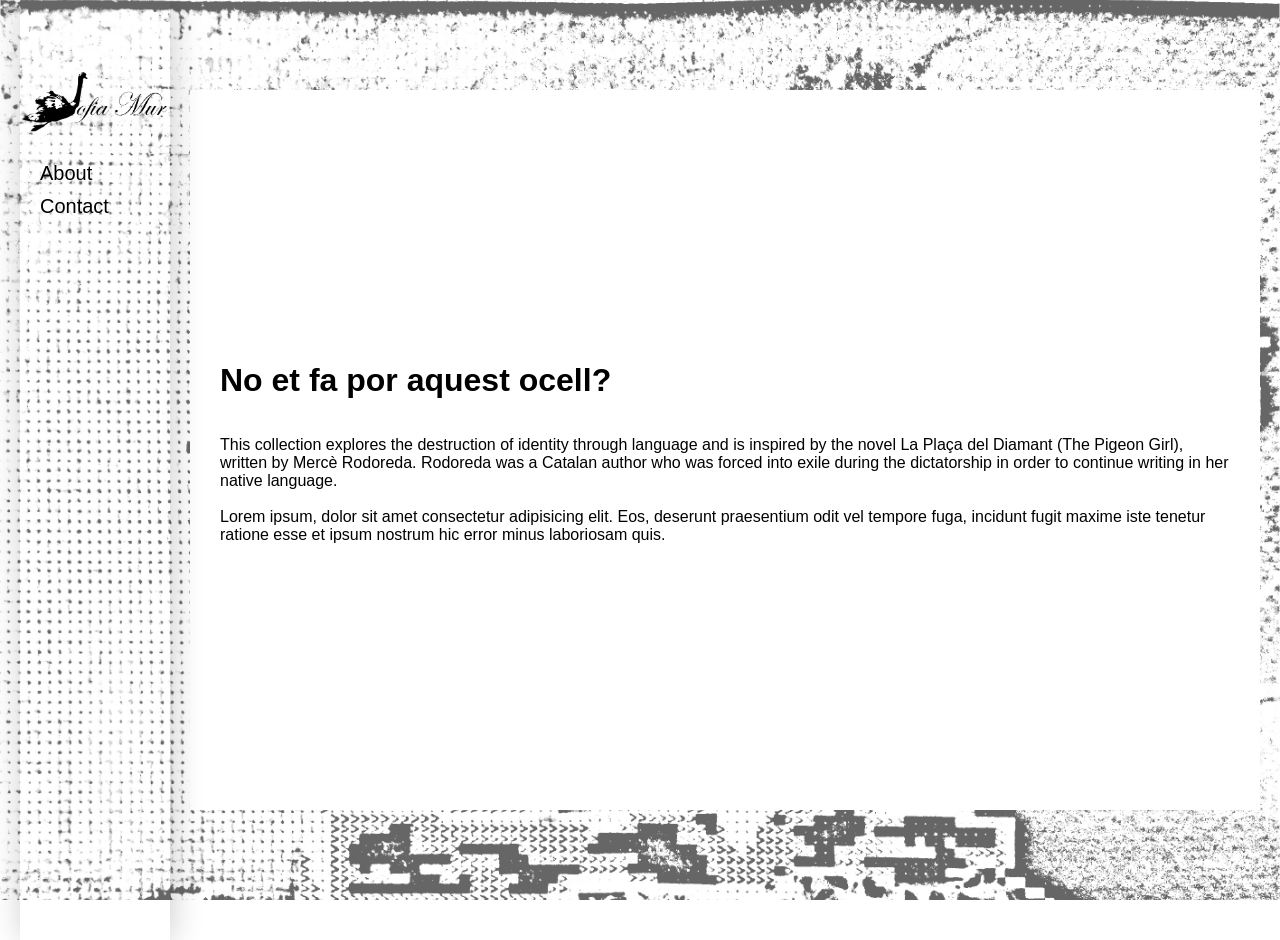
==== about.html @ a0a4add6 "about añadida carta del about" ====
<!doctype html>
<html>
  <head>
    <meta charset="UTF-8" />
    <title>Sofia Mur | Fashion Designer</title>
    <link rel="stylesheet" href="styles.css" />
  </head>

  <body>    
    <div class="menu">
      <a href="index.html">
        <img src="img/Logo/LogoE2.png" class="ordenador"alt="Logo de Sofia Mur" />
        <img src="img/Logo/Cisne.png" class="tablet-movil"alt="Logo de Sofia Mur" />
      </a>
      <a href="about.html">About</a>
      <a href="contact.html">Contact</a>
    </div>

    <div class="card-about">
        <h1>No et fa por aquest ocell?</h1>
        <p>This collection explores the destruction of identity through language and is inspired by the novel La Plaça del Diamant (The Pigeon Girl), written by Mercè Rodoreda. Rodoreda was a Catalan author who was forced into exile during the dictatorship in order to continue writing in her native language.
            <br><br>
            Lorem ipsum, dolor sit amet consectetur adipisicing elit. Eos, deserunt praesentium odit vel tempore fuga, incidunt fugit maxime iste tenetur ratione esse et ipsum nostrum hic error minus laboriosam quis.
        </p>
    </div>

    <script src="slider.js"></script>
  </body>
</html>
---- styles.css ----
html,
body {
  margin: 0;
  padding: 0;
  width: 100%;
  min-height: 100vh;
}

body {
  overflow: hidden;
  display: flex;
}

body::before { /* fondo */
  content: "";
  position: fixed;
  top: 0;
  left: 0;
  width: 100vw;
  height: 100vh;
  background-image: url("img/Fondo2.webp");

  background-size: cover;
  background-position: center center;
  background-repeat: no-repeat;

  background-attachment: fixed;

  opacity: 0.6;

  z-index: -1;

  -webkit-background-size: cover;
  -moz-background-size: cover;
  -o-background-size: cover;
}

.menu {
  position: relative;
  height: 100vh;
  width: 160px;
  max-width: 160px;
  margin: 0 20px;
  padding-top: 40px;
  background-color: rgba(255, 255, 255, 0);
  box-shadow: 2px 0 30px rgba(0, 0, 0, 0.2);
}

.ordenador { /* Logo */
  display: block;
  width: 150px;
  height: auto;
  margin: 30px 0;
}

.tablet-movil {/* Logo */
  display: none;
}

.menu a:first-child {
  margin: 0;
  padding: 0;
  height: auto;
}

.menu a {
  font-size: 20px;
  color: black;
  text-decoration: none;
  font-family: "Helvetica", sans-serif;
  display: block;
  margin: 10px 20px;
}

.menu a:hover {
  text-decoration: underline;
}

.slider {
  margin-top: 10vh;
  height: 80vh;
  display: flex;
  gap: 20px;
  overflow-x: auto;
  overflow-y: hidden;
  box-shadow: 2px 0 30px rgba(0, 0, 0, 0.3);
}

/* Ocultar barra de scroll */
.slider::-webkit-scrollbar {
  display: none;
}

.slider a,
.slider div {
  height: 80vh;
  width: auto;
  flex-shrink: 0;
  box-shadow: 2px 0 30px rgba(0, 0, 0, 0.6);
}

.slider a:last-of-type,
.slider div:last-of-type {
  margin-right: 20px;
}

.slider a img,
.slider div img,
.slider div video {
  display: block;
  height: 100%;
  max-width: 100%;
  width: auto;
}

.slider .card {
  width: 350px;
  font-family: Helvetica, sans-serif;
  padding: 30px;
  background-color: rgba(255, 255, 255, 0.8);
  display: flex;
  flex-direction: column;
  justify-content: center;
}

.card-about { /* Tarjeta de texto única del about */
  width: auto;
  height: 80vh;
  min-height: fit-content;
  margin-top: 10vh;
  margin-right: 20px;
  padding: 0 30px;
  font-family: Helvetica, sans-serif;
  background-color: rgba(255, 255, 255);
  display: flex;
  flex-direction: column;
  justify-content: center;
}

/* Tablet y móvil */
@media (max-width: 768px) {
  body {
    flex-direction: column;
    /* overflow-y: auto; */
  }

  .menu {
    position: fixed;
    background-color: rgba(255, 255, 255, 0.8);
    width: 100%;
    max-width: none;
    height: 60px;
    margin: 0;
    padding: 0 55px;
    display: flex;
    align-items: center;
    justify-content: start;
    z-index: 10;
  }

  .ordenador { /* Logo */
    display: none;
  }

  .tablet-movil { /* Logo */
    display: block;
    width: auto;
    height: 50px;
    margin-right: 10px;
  }

  .menu a {
    font-size: 20px !important;
    height: 30px;
    align-content: center;
    padding: 0 5px;
    font-size: 17px;
    margin-right: 35px;
    margin-bottom: 0 !important;
  }

  .slider {
    flex-direction: column;
    height: calc(100vh - 90px);/* -altura menu y altura padding */
    gap: 30px;
    margin-top: 60px;
    padding: 30px 50px;
    overflow-y: auto;
    overflow-x: hidden;
    box-shadow: none;
  }

  .slider a,
  .slider div {
    width: 100%;
    height: auto;
    max-width: 600px;
    margin: 0 auto;
  }

  .slider a:last-of-type,
  .slider div:last-of-type {
    margin-right: 0;
    margin-bottom: 20px;
  }

  .slider a img,
  .slider div img,
  .slider div video {
    width: 100%;
    height: auto;
  }

  .slider .card {
    width: auto;
    min-height: 400px;
    padding: 15px;
  }

  .card-about { /* Tarjeta de texto única del about */
    margin: 90px 50px;
    padding: 0 30px;
  }
}

/* Móvil pequeño */
@media (max-width: 480px) {
  .menu {
    padding: 0 20px;
  }

  .menu a {
    font-size: 15px !important;
    margin-right: 0;
  }

  .tablet-movil { /* Logo */
    margin: 0;
    height: 30px;
  }

  .slider {
    height: calc(100vh - 80px);
    padding: 20px;
    gap: 20px;
  }
  .slider .card {
    padding: 10px;
  }

  .card-about { /* Tarjeta de texto única del about */
    margin: 80px 20px;
    padding: 0 30px;
  }
}
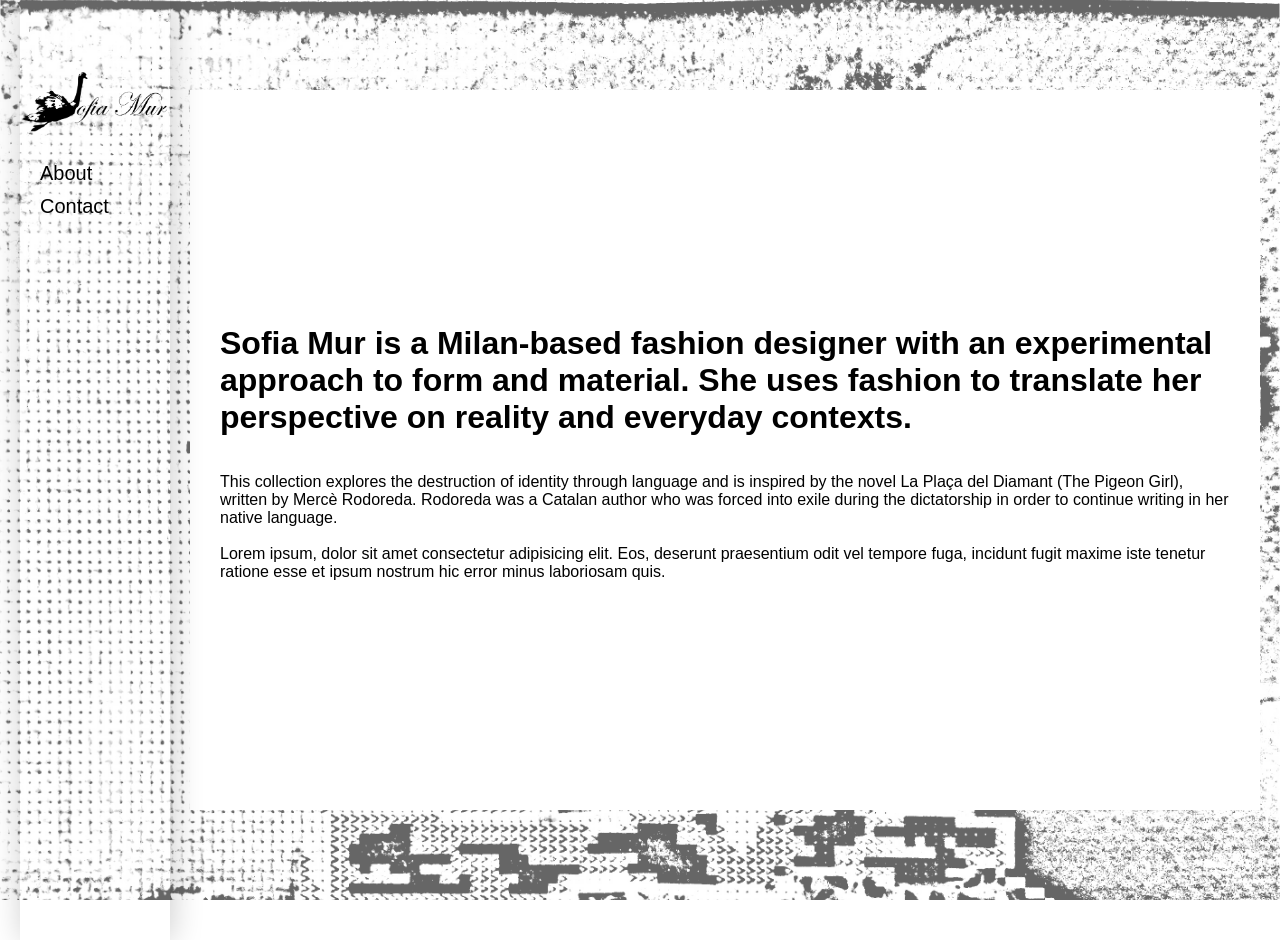
==== commit 9fd8f18e: "abour descripción" ====
--- a/about.html
+++ b/about.html
@@ -17,13 +17,14 @@
     </div>
 
     <div class="card-about">
-        <h1>No et fa por aquest ocell?</h1>
+        <h1>Sofia Mur is a Milan-based fashion designer 
+          with an experimental approach to form and material. 
+          She uses fashion to translate her perspective on reality 
+          and everyday contexts.</h1>
         <p>This collection explores the destruction of identity through language and is inspired by the novel La Plaça del Diamant (The Pigeon Girl), written by Mercè Rodoreda. Rodoreda was a Catalan author who was forced into exile during the dictatorship in order to continue writing in her native language.
             <br><br>
             Lorem ipsum, dolor sit amet consectetur adipisicing elit. Eos, deserunt praesentium odit vel tempore fuga, incidunt fugit maxime iste tenetur ratione esse et ipsum nostrum hic error minus laboriosam quis.
         </p>
     </div>
-
-    <script src="slider.js"></script>
   </body>
 </html>
--- a/styles.css
+++ b/styles.css
@@ -33,6 +33,11 @@
   -webkit-background-size: cover;
   -moz-background-size: cover;
   -o-background-size: cover;
+}
+
+/* Fondo específico para la página about */
+body.fondo-about::before {
+  background-image: url("img/Contact.webp");
 }
 
 .menu {
@@ -46,14 +51,16 @@
   box-shadow: 2px 0 30px rgba(0, 0, 0, 0.2);
 }
 
-.ordenador { /* Logo */
+/* Logo */
+.ordenador {
   display: block;
   width: 150px;
   height: auto;
   margin: 30px 0;
 }
 
-.tablet-movil {/* Logo */
+/* Logo */
+.tablet-movil {
   display: none;
 }
 
@@ -67,7 +74,7 @@
   font-size: 20px;
   color: black;
   text-decoration: none;
-  font-family: "Helvetica", sans-serif;
+  font-family: Helvetica, sans-serif;
   display: block;
   margin: 10px 20px;
 }
@@ -123,7 +130,8 @@
   justify-content: center;
 }
 
-.card-about { /* Tarjeta de texto única del about */
+ /* Tarjeta de texto única del about */
+.card-about {
   width: auto;
   height: 80vh;
   min-height: fit-content;
@@ -137,11 +145,25 @@
   justify-content: center;
 }
 
+/*.text-contact{
+  position: fixed;
+  top: 44%;
+  left: 65%;
+  transform: translate(-50%, -50%);
+  font-size: 2.5vw;
+}
+
+.text-contact a{
+  display: block;
+  color: black;
+  text-decoration: none;
+  font-family: Helvetica, sans-serif;
+}*/
+
 /* Tablet y móvil */
 @media (max-width: 768px) {
   body {
     flex-direction: column;
-    /* overflow-y: auto; */
   }
 
   .menu {
@@ -158,11 +180,13 @@
     z-index: 10;
   }
 
-  .ordenador { /* Logo */
+  /* Logo */
+  .ordenador {
     display: none;
   }
 
-  .tablet-movil { /* Logo */
+  /* Logo */
+  .tablet-movil {
     display: block;
     width: auto;
     height: 50px;
@@ -217,7 +241,8 @@
     padding: 15px;
   }
 
-  .card-about { /* Tarjeta de texto única del about */
+  /* Tarjeta de texto única del about */
+  .card-about {
     margin: 90px 50px;
     padding: 0 30px;
   }
@@ -234,7 +259,8 @@
     margin-right: 0;
   }
 
-  .tablet-movil { /* Logo */
+  /* Logo */
+  .tablet-movil {
     margin: 0;
     height: 30px;
   }
@@ -248,7 +274,8 @@
     padding: 10px;
   }
 
-  .card-about { /* Tarjeta de texto única del about */
+  /* Tarjeta de texto única del about */
+  .card-about {
     margin: 80px 20px;
     padding: 0 30px;
   }
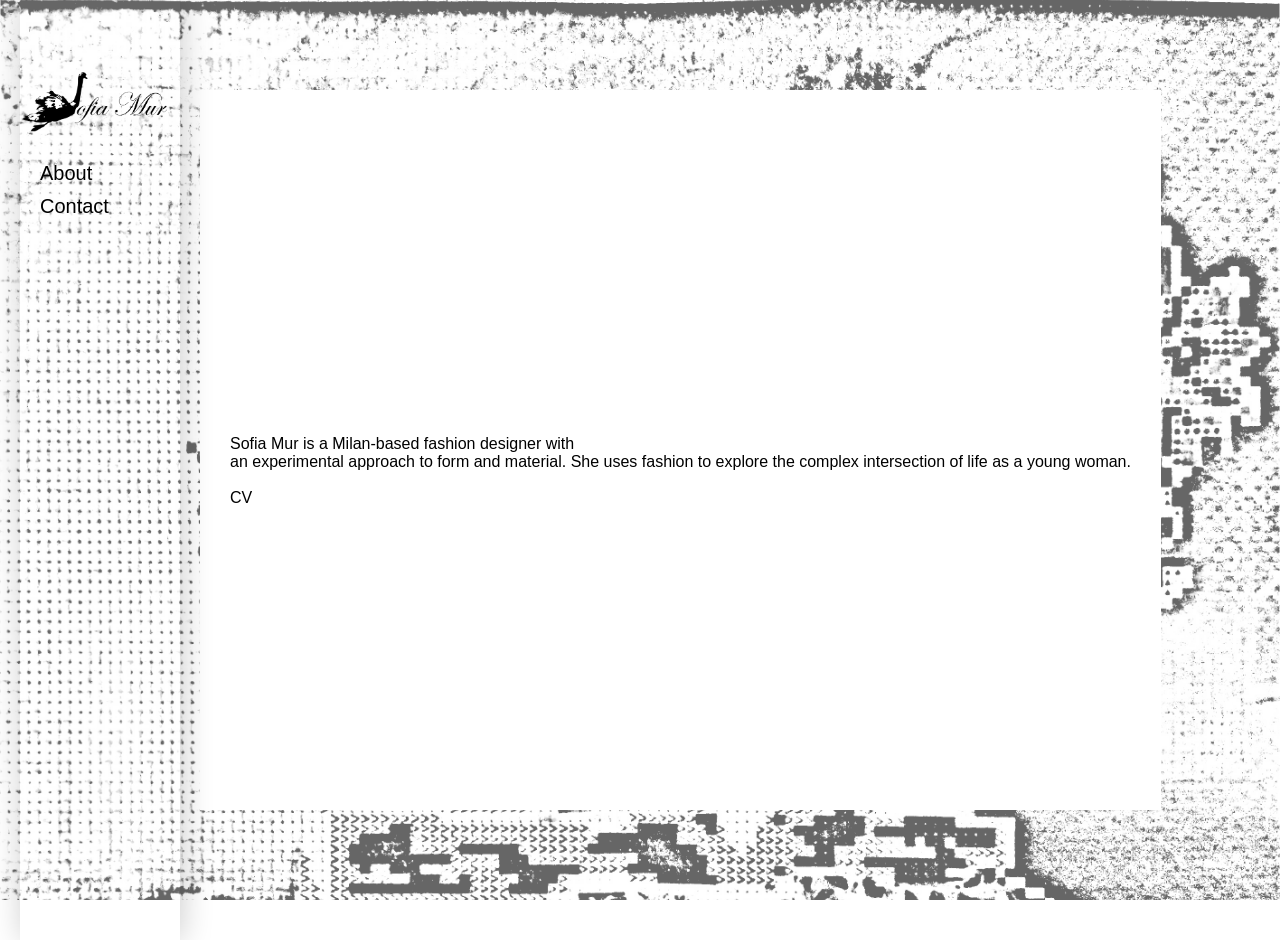
==== commit 6e6541b4: "Update about.html" ====
--- a/about.html
+++ b/about.html
@@ -17,13 +17,12 @@
     </div>
 
     <div class="card-about">
-        <h1>Sofia Mur is a Milan-based fashion designer 
-          with an experimental approach to form and material. 
-          She uses fashion to translate her perspective on reality 
-          and everyday contexts.</h1>
-        <p>This collection explores the destruction of identity through language and is inspired by the novel La Plaça del Diamant (The Pigeon Girl), written by Mercè Rodoreda. Rodoreda was a Catalan author who was forced into exile during the dictatorship in order to continue writing in her native language.
+        <h1></h1>
+        <p>Sofia Mur is a Milan-based fashion designer with 
+          <br>an experimental approach to form and material. She uses fashion to explore the complex intersection 
+          of life as a young woman.
             <br><br>
-            Lorem ipsum, dolor sit amet consectetur adipisicing elit. Eos, deserunt praesentium odit vel tempore fuga, incidunt fugit maxime iste tenetur ratione esse et ipsum nostrum hic error minus laboriosam quis.
+            CV
         </p>
     </div>
   </body>
--- a/styles.css
+++ b/styles.css
@@ -37,7 +37,7 @@
 
 /* Fondo específico para la página about */
 body.fondo-about::before {
-  background-image: url("img/Contact.webp");
+  background-image: url("img/Contact2-10.webp");
 }
 
 .menu {
@@ -145,20 +145,18 @@
   justify-content: center;
 }
 
-/*.text-contact{
+.text-contact{
   position: fixed;
-  top: 44%;
-  left: 65%;
+  top: 48%;
+  left: 62%;
   transform: translate(-50%, -50%);
-  font-size: 2.5vw;
 }
 
 .text-contact a{
   display: block;
-  color: black;
-  text-decoration: none;
-  font-family: Helvetica, sans-serif;
-}*/
+  width: 240px;
+  height: 25px;
+}
 
 /* Tablet y móvil */
 @media (max-width: 768px) {
@@ -246,10 +244,24 @@
     margin: 90px 50px;
     padding: 0 30px;
   }
+
+  .text-contact{
+    left: calc( 78%  - 10% );
+  }
+
+  .text-contact a{
+    width: 180px;
+    height: 21px;
+  }
 }
 
 /* Móvil pequeño */
 @media (max-width: 480px) {
+  /* Fondo específico para la página about en movil*/
+  body.fondo-about::before {
+    background-image: url("img/CONTACTMOVIL-12.webp");
+  }
+
   .menu {
     padding: 0 20px;
   }
@@ -279,4 +291,8 @@
     margin: 80px 20px;
     padding: 0 30px;
   }
-}
+
+  .text-contact{
+    left: 50%;
+  }
+}
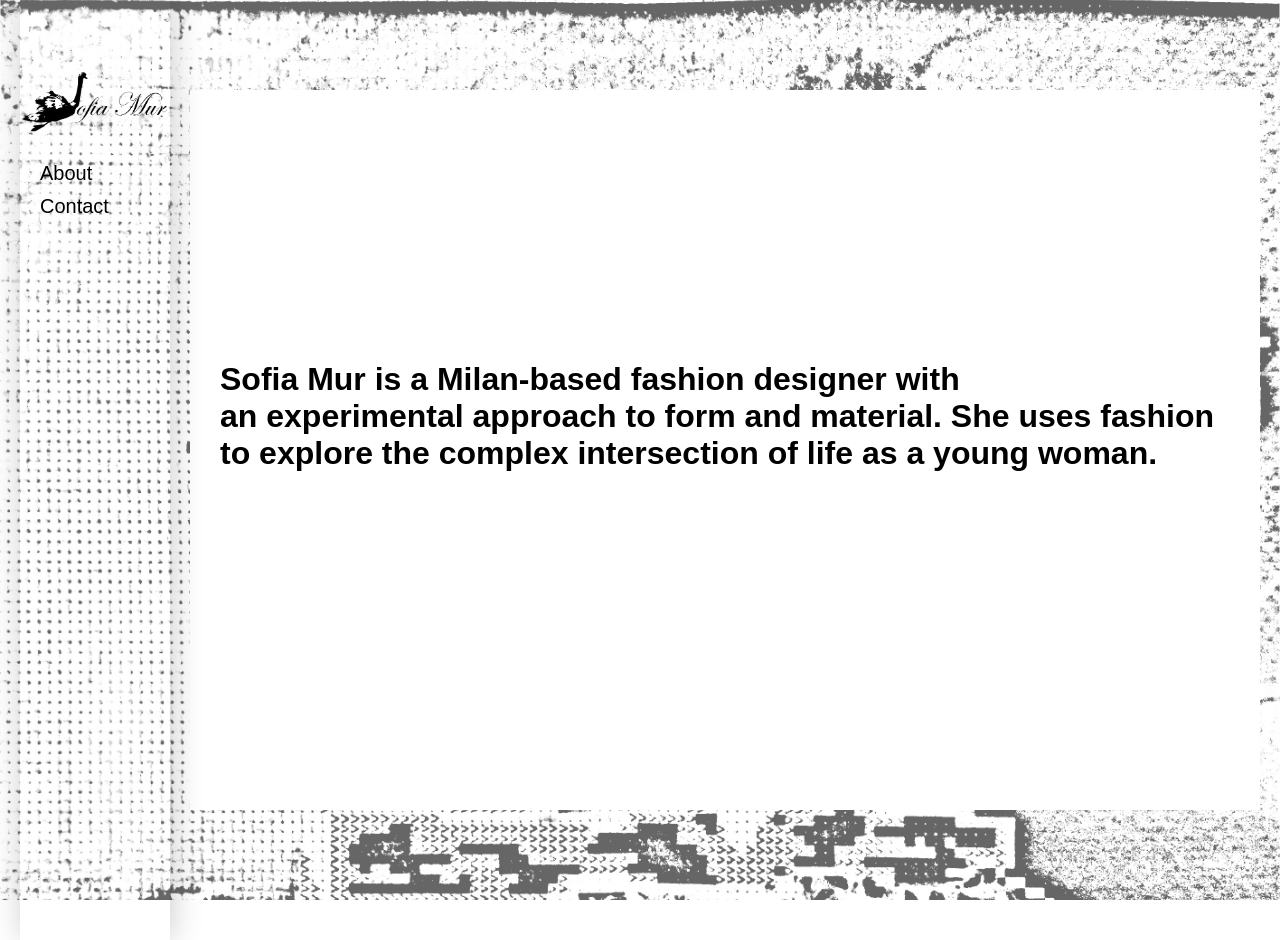
==== commit a9174ed9: "cambios finales" ====
--- a/about.html
+++ b/about.html
@@ -17,12 +17,12 @@
     </div>
 
     <div class="card-about">
-        <h1></h1>
-        <p>Sofia Mur is a Milan-based fashion designer with 
+        <h1>Sofia Mur is a Milan-based fashion designer with 
           <br>an experimental approach to form and material. She uses fashion to explore the complex intersection 
-          of life as a young woman.
+          of life as a young woman.</h1>
+      
             <br><br>
-            CV
+          
         </p>
     </div>
   </body>
--- a/styles.css
+++ b/styles.css
@@ -106,8 +106,7 @@
   box-shadow: 2px 0 30px rgba(0, 0, 0, 0.6);
 }
 
-.slider a:last-of-type,
-.slider div:last-of-type {
+.slider > :last-child {
   margin-right: 20px;
 }
 
@@ -162,6 +161,7 @@
 @media (max-width: 768px) {
   body {
     flex-direction: column;
+    min-height: 100dvh;
   }
 
   .menu {
@@ -220,8 +220,7 @@
     margin: 0 auto;
   }
 
-  .slider a:last-of-type,
-  .slider div:last-of-type {
+  .slider > :last-child {
     margin-right: 0;
     margin-bottom: 20px;
   }
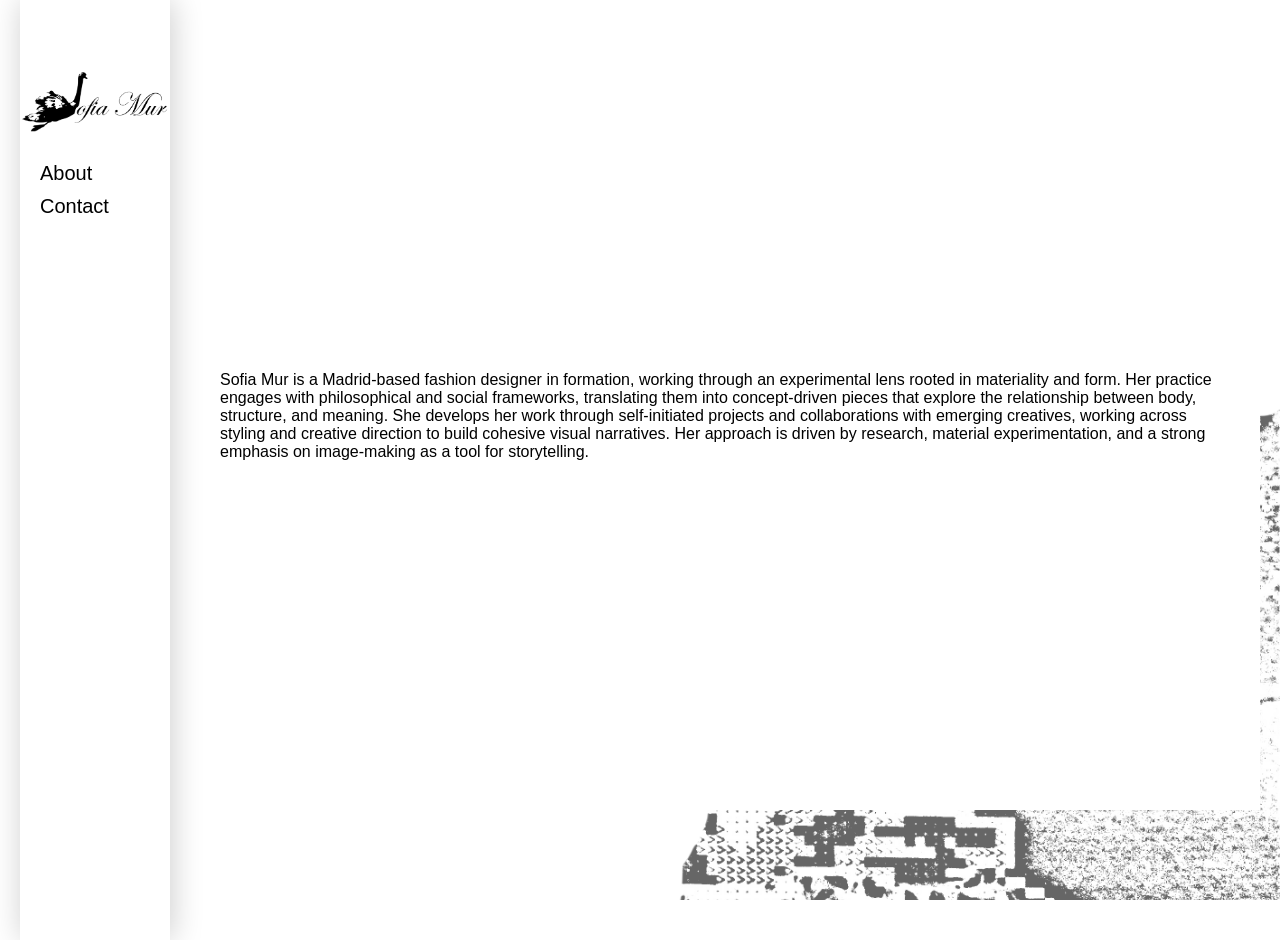
==== commit 9d691c12: "cambio about" ====
--- a/about.html
+++ b/about.html
@@ -2,7 +2,26 @@
 <html>
   <head>
     <meta charset="UTF-8" />
-    <title>Sofia Mur | Fashion Designer</title>
+    <meta name="viewport" content="width=device-width, initial-scale=1.0" />
+
+    <!-- TÍTULO Y DESCRIPCIÓN PARA GOOGLE -->
+    <title>About me | Sofia Mur</title>
+    <meta 
+      name="description" 
+      content="Portfolio de diseño de moda de Sofia Mur. Colecciones exclusivas de moda y editorial."
+    />
+    <meta name="author" content="Sofia Mur" />
+
+    <!-- PARA REDES SOCIALES (Facebook, LinkedIn, WhatsApp) -->
+    <meta property="og:title" content="Sofia Mur - Fashion Designer" />
+    <meta 
+      property="og:description" 
+      content="Descubre las colecciones de moda de Sofia Mur. Diseño femenino y vanguardista."
+    />
+    <meta property="og:image" content="img/Logo/LogoE2.png" />
+    <meta property="og:url" content="https://sofiamur.com" />
+    <meta property="og:type" content="website" />
+
     <link rel="stylesheet" href="styles.css" />
   </head>
 
@@ -17,9 +36,13 @@
     </div>
 
     <div class="card-about">
-        <h1>Sofia Mur is a Milan-based fashion designer with 
-          <br>an experimental approach to form and material. She uses fashion to explore the complex intersection 
-          of life as a young woman.</h1>
+        <p>Sofia Mur is a Madrid-based fashion designer in formation, 
+          working through an experimental lens rooted in materiality and form. 
+          Her practice engages with philosophical and social frameworks, translating them into 
+          concept-driven pieces that explore the relationship between body, structure, and meaning.
+          She develops her work through self-initiated projects and collaborations with emerging creatives, 
+          working across styling and creative direction to build cohesive visual narratives. Her approach is 
+          driven by research, material experimentation, and a strong emphasis on image-making as a tool for storytelling.</p>
       
             <br><br>
           
--- a/styles.css
+++ b/styles.css
@@ -37,7 +37,7 @@
 
 /* Fondo específico para la página about */
 body.fondo-about::before {
-  background-image: url("img/Contact2-10.webp");
+  background-image: url("img/ContactoSI.webp");
 }
 
 .menu {
@@ -221,7 +221,7 @@
   }
 
   .slider > :last-child {
-    margin-right: 0;
+    margin-right: auto;
     margin-bottom: 20px;
   }
 
@@ -234,6 +234,7 @@
 
   .slider .card {
     width: auto;
+    max-width: 570px;
     min-height: 400px;
     padding: 15px;
   }
@@ -258,7 +259,7 @@
 @media (max-width: 480px) {
   /* Fondo específico para la página about en movil*/
   body.fondo-about::before {
-    background-image: url("img/CONTACTMOVIL-12.webp");
+    background-image: url("img/ContactoSI.movil.webp");
   }
 
   .menu {
